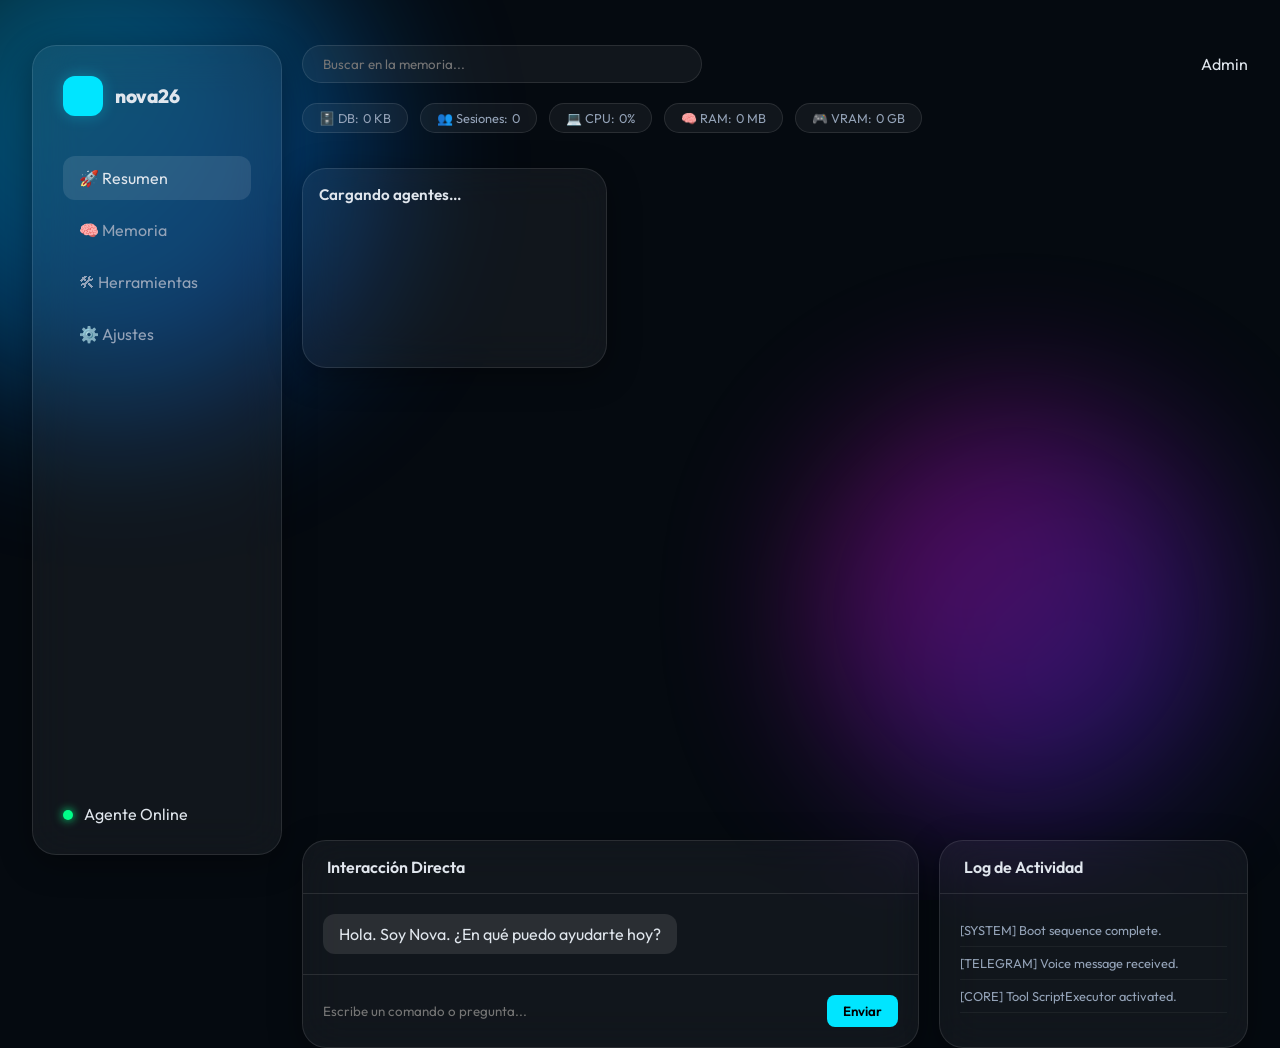
==== web/index.html @ 3035c806 "First commit for Nova26" ====
<!DOCTYPE html>
<html lang="es">
<head>
    <meta charset="UTF-8">
    <meta name="viewport" content="width=device-width, initial-scale=1.0">
    <title>nova26 | Dashboard</title>
    <link rel="stylesheet" href="style.css">
    <link rel="preconnect" href="https://fonts.googleapis.com">
    <link rel="preconnect" href="https://fonts.gstatic.com" crossorigin>
    <link href="https://fonts.googleapis.com/css2?family=Outfit:wght@300;400;600;800&display=swap" rel="stylesheet">
</head>
<body>
    <div class="background-blobs">
        <div class="blob blob-1"></div>
        <div class="blob blob-2"></div>
        <div class="blob blob-3"></div>
    </div>

    <main class="dashboard-container">
        <!-- Sidebar / Navigation -->
        <aside class="glass-nav">
            <div class="logo-area">
                <div class="nova-logo"></div>
                <h1>nova26</h1>
            </div>
            <nav>
                <div class="nav-item active">🚀 Resumen</div>
                <div class="nav-item">🧠 Memoria</div>
                <div class="nav-item">🛠 Herramientas</div>
                <div class="nav-item">⚙️ Ajustes</div>
            </nav>
            <div class="system-status">
                <div class="status-indicator online"></div>
                <span>Agente Online</span>
            </div>
        </aside>

        <!-- Main Content -->
        <section class="content-area">
            <header class="top-bar">
                <div class="search-glass">
                    <input type="text" placeholder="Buscar en la memoria...">
                </div>
                <div class="user-profile">
                    <span>Admin</span>
                    <div class="avatar"></div>
                </div>
            </header>

            <div class="global-info-bar">
                <div class="info-pill">🗄️ DB: <span id="db-size">0 KB</span></div>
                <div class="info-pill">👥 Sesiones: <span id="active-sessions">0</span></div>
                <div class="info-pill">💻 CPU: <span id="sys-cpu">0%</span></div>
                <div class="info-pill">🧠 RAM: <span id="sys-ram">0 MB</span></div>
                <div class="info-pill">🎮 VRAM: <span id="sys-vram">0 GB</span></div>
            </div>

            <div id="agents-grid" class="agents-grid">
                <!-- Agent cards will be injected here by app.js -->
                <div class="glass-card agent-card">
                    <div class="card-header">
                        <span class="agent-name">Cargando agentes...</span>
                    </div>
                </div>
            </div>

            <div class="main-split">
                <div class="glass-card chat-container">
                    <div class="chat-header">Interacción Directa</div>
                    <div class="chat-messages" id="chat-messages">
                        <div class="msg bot">Hola. Soy Nova. ¿En qué puedo ayudarte hoy?</div>
                    </div>
                    <div class="chat-input-area">
                        <input type="text" id="chat-input" placeholder="Escribe un comando o pregunta...">
                        <button id="send-btn">Enviar</button>
                    </div>
                </div>
                
                <div class="glass-card activity-log">
                    <div class="chat-header">Log de Actividad</div>
                    <ul id="activity-list">
                        <li>[SYSTEM] Boot sequence complete.</li>
                        <li>[TELEGRAM] Voice message received.</li>
                        <li>[CORE] Tool ScriptExecutor activated.</li>
                    </ul>
                </div>
            </div>
        </section>
    </main>

    <!-- Agent Chat Modal -->
    <div id="agent-chat-modal" class="modal-overlay hidden">
        <div class="glass-card modal-content">
            <div class="modal-header">
                <h2 id="modal-agent-name">Agente</h2>
                <button id="close-modal-btn" class="close-btn">&times;</button>
            </div>
            <div class="chat-messages" id="modal-chat-messages">
                <div class="msg bot">Conexión directa establecida. ¿Qué necesitas?</div>
            </div>
            <div class="chat-input-area">
                <input type="text" id="modal-chat-input" placeholder="Comando para este agente...">
                <button id="modal-send-btn">Enviar</button>
            </div>
        </div>
    </div>

    <script src="app.js"></script>
</body>
</html>
---- web/style.css ----
:root {
    --glass-bg: rgba(255, 255, 255, 0.05);
    --glass-border: rgba(255, 255, 255, 0.1);
    --accent: #00e5ff;
    --accent-glow: rgba(0, 229, 255, 0.3);
    --bg-dark: #050a10;
    --text-main: #e0e6ed;
    --text-dim: #94a3b8;
}

* {
    margin: 0;
    padding: 0;
    box-sizing: border-box;
    font-family: 'Outfit', sans-serif;
}

body {
    background-color: var(--bg-dark);
    color: var(--text-main);
    overflow: hidden;
    height: 100vh;
    display: flex;
    justify-content: center;
    align-items: center;
}

/* Background Blobs */
.background-blobs {
    position: fixed;
    top: 0;
    left: 0;
    width: 100%;
    height: 100%;
    z-index: -1;
    overflow: hidden;
}

.blob {
    position: absolute;
    border-radius: 50%;
    filter: blur(80px);
    opacity: 0.4;
    animation: move 20s infinite alternate;
}

.blob-1 {
    width: 500px;
    height: 500px;
    background: linear-gradient(135deg, #00e5ff, #0055ff);
    top: -10%;
    left: -10%;
}

.blob-2 {
    width: 400px;
    height: 400px;
    background: linear-gradient(135deg, #ff00cc, #3333ff);
    bottom: 10%;
    right: 5%;
    animation-delay: -5s;
}

@keyframes move {
    from { transform: translate(0, 0) scale(1); }
    to { transform: translate(100px, 50px) scale(1.1); }
}

/* Dashboard Layout */
.dashboard-container {
    width: 95vw;
    height: 90vh;
    display: flex;
    gap: 20px;
}

/* Glass Design */
.glass-nav, .glass-card {
    background: var(--glass-bg);
    backdrop-filter: blur(20px);
    border: 1px solid var(--glass-border);
    border-radius: 24px;
    box-shadow: 0 8px 32px 0 rgba(0, 0, 0, 0.37);
}

.glass-nav {
    width: 250px;
    padding: 30px;
    display: flex;
    flex-direction: column;
}

.logo-area {
    display: flex;
    align-items: center;
    gap: 12px;
    margin-bottom: 40px;
}

.nova-logo {
    width: 40px;
    height: 40px;
    background: var(--accent);
    border-radius: 12px;
    box-shadow: 0 0 15px var(--accent-glow);
}

h1 {
    font-size: 1.2rem;
    font-weight: 800;
    letter-spacing: -0.5px;
}

nav {
    flex-grow: 1;
}

.nav-item {
    padding: 12px 16px;
    margin-bottom: 8px;
    border-radius: 12px;
    cursor: pointer;
    transition: 0.3s;
    color: var(--text-dim);
}

.nav-item.active {
    background: var(--glass-border);
    color: var(--text-main);
}

.nav-item:hover {
    background: rgba(255, 255, 255, 0.1);
}

/* Content Area */
.content-area {
    flex-grow: 1;
    display: flex;
    flex-direction: column;
    gap: 20px;
}

.top-bar {
    display: flex;
    justify-content: space-between;
    align-items: center;
}

.search-glass {
    flex-grow: 1;
    max-width: 400px;
}

.search-glass input {
    width: 100%;
    background: var(--glass-bg);
    border: 1px solid var(--glass-border);
    padding: 10px 20px;
    border-radius: 50px;
    color: white;
}

.global-info-bar {
    display: flex;
    gap: 12px;
    margin-bottom: 15px;
}

.info-pill {
    background: var(--glass-bg);
    border: 1px solid var(--glass-border);
    padding: 6px 16px;
    border-radius: 50px;
    font-size: 0.8rem;
    color: var(--text-dim);
    display: flex;
    align-items: center;
    gap: 5px;
}

/* Agents Grid - 3x3 Layout */
.agents-grid {
    display: grid;
    grid-template-columns: repeat(3, 1fr);
    grid-template-rows: repeat(3, 200px);
    gap: 16px;
    margin-bottom: 20px;
}

.agent-card {
    padding: 16px;
    display: flex;
    flex-direction: column;
    justify-content: space-between;
    transition: all 0.4s cubic-bezier(0.175, 0.885, 0.32, 1.275);
    position: relative;
    overflow: hidden;
}

.agent-card:hover {
    transform: translateY(-5px);
    border-color: var(--accent);
    box-shadow: 0 10px 40px -10px var(--accent-glow);
}

.agent-card .card-header {
    display: flex;
    justify-content: space-between;
    align-items: center;
    margin-bottom: 12px;
}

.agent-card .agent-name {
    font-weight: 600;
    font-size: 0.95rem;
}

.status-badge {
    padding: 2px 8px;
    border-radius: 20px;
    font-size: 0.65rem;
    font-weight: 800;
    text-transform: uppercase;
    letter-spacing: 0.5px;
}

/* Status variants */
.status-active { background: rgba(0, 255, 136, 0.2); color: #00ff88; border: 1px solid rgba(0, 255, 136, 0.3); }
.status-idle { background: rgba(255, 170, 0, 0.2); color: #ffaa00; border: 1px solid rgba(255, 170, 0, 0.3); }
.status-offline { background: rgba(255, 255, 255, 0.05); color: #64748b; border: 1px solid rgba(255, 255, 255, 0.1); }

.agent-metrics {
    display: grid;
    grid-template-columns: 1fr 1fr;
    gap: 10px;
    margin-bottom: 15px;
}

.metric-item {
    display: flex;
    flex-direction: column;
}

.metric-label { font-size: 0.65rem; color: var(--text-dim); }
.metric-value { font-size: 0.85rem; font-weight: 600; color: var(--text-main); }

.agent-task-area {
    border-top: 1px solid var(--glass-border);
    padding-top: 10px;
}

.task-label { font-size: 0.7rem; font-weight: 800; color: var(--accent); margin-bottom: 4px; display: block; }
.task-content { font-size: 0.75rem; color: var(--text-main); white-space: nowrap; overflow: hidden; text-overflow: ellipsis; }

/* Progress Mini */
.cpu-bar {
    height: 3px;
    width: 100%;
    background: rgba(255,255,255,0.05);
    border-radius: 10px;
    margin-top: 4px;
}
.cpu-fill { height: 100%; background: var(--accent); border-radius: 10px; transition: width 0.5s; }

/* Main Split */
.main-split {
    display: grid;
    grid-template-columns: 2fr 1fr;
    gap: 20px;
    flex-grow: 1;
}

.chat-container {
    display: flex;
    flex-direction: column;
    padding: 0;
    overflow: hidden;
}

.chat-header {
    padding: 16px 24px;
    border-bottom: 1px solid var(--glass-border);
    font-weight: 600;
}

.chat-messages {
    flex-grow: 1;
    padding: 20px;
    overflow-y: auto;
    display: flex;
    flex-direction: column;
    gap: 12px;
}

.msg { padding: 10px 16px; border-radius: 12px; max-width: 80%; }
.msg.bot { background: var(--glass-border); align-self: flex-start; }
.msg.user { background: var(--accent); color: black; align-self: flex-end; }

.chat-input-area {
    padding: 20px;
    display: flex;
    gap: 10px;
    border-top: 1px solid var(--glass-border);
}

.chat-input-area input {
    flex-grow: 1;
    background: transparent;
    border: none;
    color: white;
    outline: none;
}

#send-btn {
    background: var(--accent);
    border: none;
    padding: 8px 16px;
    border-radius: 8px;
    font-weight: 600;
    cursor: pointer;
}

.activity-log ul { list-style: none; padding: 20px; }
.activity-log li { font-size: 0.8rem; padding: 8px 0; border-bottom: 1px solid rgba(255,255,255,0.05); color: var(--text-dim); }

.status-indicator { width: 10px; height: 10px; border-radius: 50%; display: inline-block; margin-right: 8px; }
.online { background: #00ff88; box-shadow: 0 0 10px #00ff88; }

/* Modal Overlay */
.modal-overlay {
    position: fixed; top: 0; left: 0; width: 100vw; height: 100vh;
    background: rgba(0, 0, 0, 0.7);
    backdrop-filter: blur(8px);
    display: flex; justify-content: center; align-items: center;
    z-index: 1000;
}

.modal-overlay.hidden { display: none; }

.modal-content {
    width: 600px; max-width: 90vw; height: 75vh;
    display: flex; flex-direction: column; padding: 0;
}

.modal-header {
    padding: 16px 24px; border-bottom: 1px solid var(--glass-border);
    display: flex; justify-content: space-between; align-items: center;
}

.modal-header h2 { font-size: 1.1rem; color: var(--accent); }

.close-btn {
    background: transparent; border: none; font-size: 1.8rem;
    color: var(--text-dim); cursor: pointer; transition: 0.3s;
}

.close-btn:hover { color: white; transform: rotate(90deg); }

/* Custom Select */
.glass-select {
    background: rgba(0, 0, 0, 0.3);
    border: 1px solid var(--glass-border);
    color: var(--accent);
    padding: 4px 8px;
    border-radius: 8px;
    font-size: 0.75rem;
    cursor: pointer; outline: none;
    margin-top: 4px;
    width: 100%;
}
.glass-select option { background: var(--bg-dark); color: var(--text-main); }
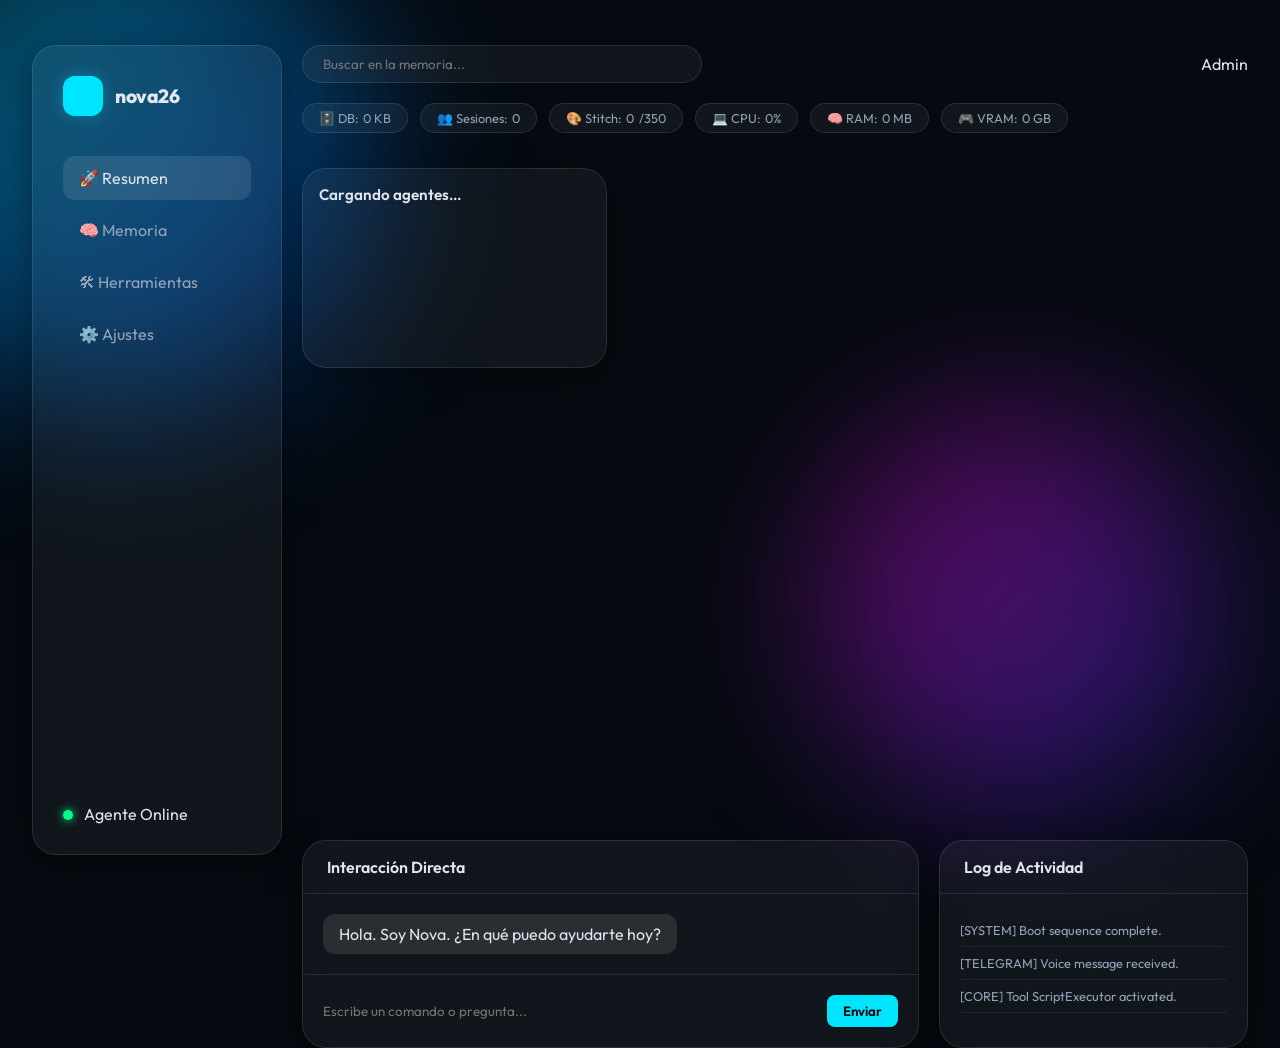
==== commit 92f06e7e: "Implemented Stitch usage tracking and dashboard metrics" ====
--- a/web/index.html
+++ b/web/index.html
@@ -21,7 +21,7 @@
         <aside class="glass-nav">
             <div class="logo-area">
                 <div class="nova-logo"></div>
-                <h1>nova26</h1>
+                <h1>nova26 <span id="update-badge" class="badge hidden">Actualización Disponible</span></h1>
             </div>
             <nav>
                 <div class="nav-item active">🚀 Resumen</div>
@@ -50,6 +50,7 @@
             <div class="global-info-bar">
                 <div class="info-pill">🗄️ DB: <span id="db-size">0 KB</span></div>
                 <div class="info-pill">👥 Sesiones: <span id="active-sessions">0</span></div>
+                <div class="info-pill">🎨 Stitch: <span id="stitch-usage">0</span>/350</div>
                 <div class="info-pill">💻 CPU: <span id="sys-cpu">0%</span></div>
                 <div class="info-pill">🧠 RAM: <span id="sys-ram">0 MB</span></div>
                 <div class="info-pill">🎮 VRAM: <span id="sys-vram">0 GB</span></div>
@@ -105,6 +106,25 @@
         </div>
     </div>
 
+    <style>
+        .badge {
+            background: #ff4757;
+            color: white;
+            padding: 2px 8px;
+            border-radius: 4px;
+            font-size: 0.75rem;
+            margin-left: 10px;
+            vertical-align: middle;
+            font-weight: bold;
+            animation: pulse 2s infinite;
+        }
+        @keyframes pulse {
+            0% { opacity: 0.7; }
+            50% { opacity: 1; }
+            100% { opacity: 0.7; }
+        }
+        .hidden { display: none !important; }
+    </style>
     <script src="app.js"></script>
 </body>
 </html>
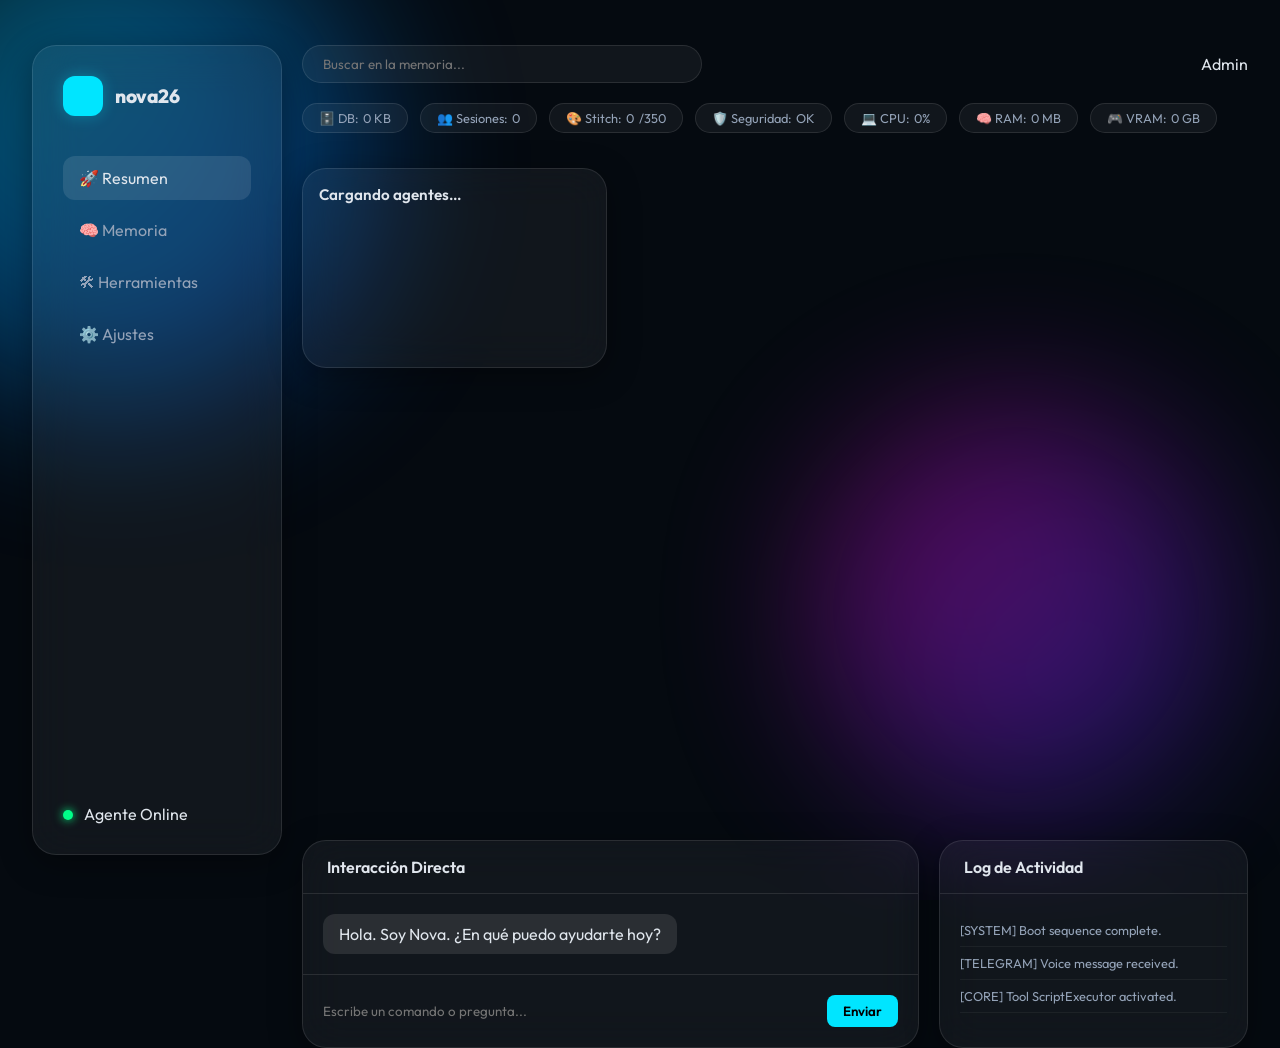
==== commit 9847c3a7: "Nova Sentry cybersecurity integration complete" ====
--- a/web/index.html
+++ b/web/index.html
@@ -51,6 +51,7 @@
                 <div class="info-pill">🗄️ DB: <span id="db-size">0 KB</span></div>
                 <div class="info-pill">👥 Sesiones: <span id="active-sessions">0</span></div>
                 <div class="info-pill">🎨 Stitch: <span id="stitch-usage">0</span>/350</div>
+                <div class="info-pill">🛡️ Seguridad: <span id="security-status">OK</span></div>
                 <div class="info-pill">💻 CPU: <span id="sys-cpu">0%</span></div>
                 <div class="info-pill">🧠 RAM: <span id="sys-ram">0 MB</span></div>
                 <div class="info-pill">🎮 VRAM: <span id="sys-vram">0 GB</span></div>
